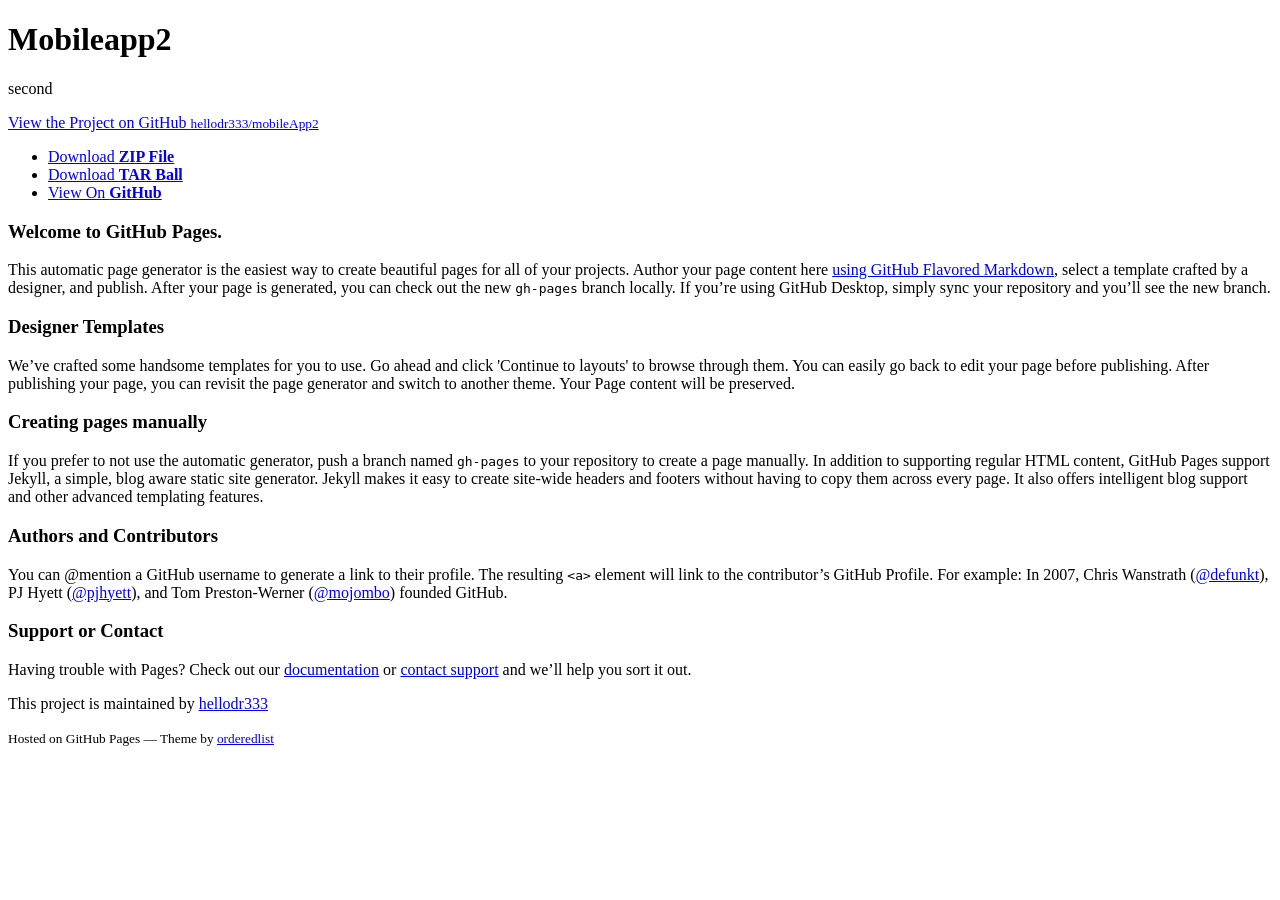
==== index.html @ 76d6f4e5 "Create gh-pages branch via GitHub" ====
<!doctype html>
<html>
  <head>
    <meta charset="utf-8">
    <meta http-equiv="X-UA-Compatible" content="chrome=1">
    <title>Mobileapp2 by hellodr333</title>

    <link rel="stylesheet" href="stylesheets/styles.css">
    <link rel="stylesheet" href="stylesheets/github-light.css">
    <meta name="viewport" content="width=device-width">
    <!--[if lt IE 9]>
    <script src="//html5shiv.googlecode.com/svn/trunk/html5.js"></script>
    <![endif]-->
  </head>
  <body>
    <div class="wrapper">
      <header>
        <h1>Mobileapp2</h1>
        <p>second</p>

        <p class="view"><a href="https://github.com/hellodr333/mobileApp2">View the Project on GitHub <small>hellodr333/mobileApp2</small></a></p>


        <ul>
          <li><a href="https://github.com/hellodr333/mobileApp2/zipball/master">Download <strong>ZIP File</strong></a></li>
          <li><a href="https://github.com/hellodr333/mobileApp2/tarball/master">Download <strong>TAR Ball</strong></a></li>
          <li><a href="https://github.com/hellodr333/mobileApp2">View On <strong>GitHub</strong></a></li>
        </ul>
      </header>
      <section>
        <h3>
<a id="welcome-to-github-pages" class="anchor" href="#welcome-to-github-pages" aria-hidden="true"><span aria-hidden="true" class="octicon octicon-link"></span></a>Welcome to GitHub Pages.</h3>

<p>This automatic page generator is the easiest way to create beautiful pages for all of your projects. Author your page content here <a href="https://guides.github.com/features/mastering-markdown/">using GitHub Flavored Markdown</a>, select a template crafted by a designer, and publish. After your page is generated, you can check out the new <code>gh-pages</code> branch locally. If you’re using GitHub Desktop, simply sync your repository and you’ll see the new branch.</p>

<h3>
<a id="designer-templates" class="anchor" href="#designer-templates" aria-hidden="true"><span aria-hidden="true" class="octicon octicon-link"></span></a>Designer Templates</h3>

<p>We’ve crafted some handsome templates for you to use. Go ahead and click 'Continue to layouts' to browse through them. You can easily go back to edit your page before publishing. After publishing your page, you can revisit the page generator and switch to another theme. Your Page content will be preserved.</p>

<h3>
<a id="creating-pages-manually" class="anchor" href="#creating-pages-manually" aria-hidden="true"><span aria-hidden="true" class="octicon octicon-link"></span></a>Creating pages manually</h3>

<p>If you prefer to not use the automatic generator, push a branch named <code>gh-pages</code> to your repository to create a page manually. In addition to supporting regular HTML content, GitHub Pages support Jekyll, a simple, blog aware static site generator. Jekyll makes it easy to create site-wide headers and footers without having to copy them across every page. It also offers intelligent blog support and other advanced templating features.</p>

<h3>
<a id="authors-and-contributors" class="anchor" href="#authors-and-contributors" aria-hidden="true"><span aria-hidden="true" class="octicon octicon-link"></span></a>Authors and Contributors</h3>

<p>You can @mention a GitHub username to generate a link to their profile. The resulting <code>&lt;a&gt;</code> element will link to the contributor’s GitHub Profile. For example: In 2007, Chris Wanstrath (<a href="https://github.com/defunkt" class="user-mention">@defunkt</a>), PJ Hyett (<a href="https://github.com/pjhyett" class="user-mention">@pjhyett</a>), and Tom Preston-Werner (<a href="https://github.com/mojombo" class="user-mention">@mojombo</a>) founded GitHub.</p>

<h3>
<a id="support-or-contact" class="anchor" href="#support-or-contact" aria-hidden="true"><span aria-hidden="true" class="octicon octicon-link"></span></a>Support or Contact</h3>

<p>Having trouble with Pages? Check out our <a href="https://help.github.com/pages">documentation</a> or <a href="https://github.com/contact">contact support</a> and we’ll help you sort it out.</p>
      </section>
      <footer>
        <p>This project is maintained by <a href="https://github.com/hellodr333">hellodr333</a></p>
        <p><small>Hosted on GitHub Pages &mdash; Theme by <a href="https://github.com/orderedlist">orderedlist</a></small></p>
      </footer>
    </div>
    <script src="javascripts/scale.fix.js"></script>
    
  </body>
</html>
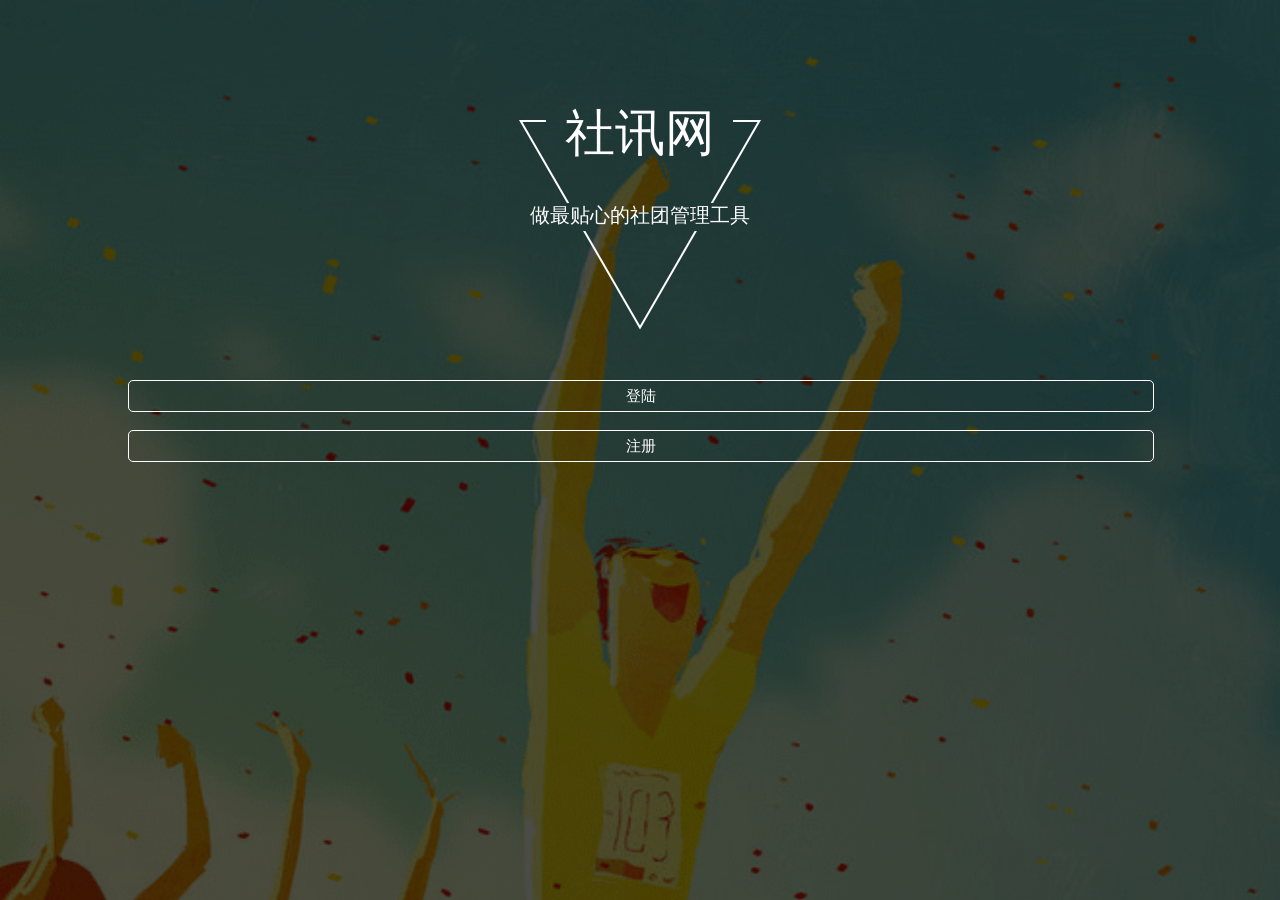
==== commit d9539280: "log" ====
--- a/index.html
+++ b/index.html
@@ -1,64 +1,19 @@
-<!doctype html>
-<html>
-  <head>
-    <meta charset="utf-8">
-    <meta http-equiv="X-UA-Compatible" content="chrome=1">
-    <title>Mobileapp2 by hellodr333</title>
-
-    <link rel="stylesheet" href="stylesheets/styles.css">
-    <link rel="stylesheet" href="stylesheets/github-light.css">
-    <meta name="viewport" content="width=device-width">
-    <!--[if lt IE 9]>
-    <script src="//html5shiv.googlecode.com/svn/trunk/html5.js"></script>
-    <![endif]-->
-  </head>
-  <body>
-    <div class="wrapper">
-      <header>
-        <h1>Mobileapp2</h1>
-        <p>second</p>
-
-        <p class="view"><a href="https://github.com/hellodr333/mobileApp2">View the Project on GitHub <small>hellodr333/mobileApp2</small></a></p>
-
-
-        <ul>
-          <li><a href="https://github.com/hellodr333/mobileApp2/zipball/master">Download <strong>ZIP File</strong></a></li>
-          <li><a href="https://github.com/hellodr333/mobileApp2/tarball/master">Download <strong>TAR Ball</strong></a></li>
-          <li><a href="https://github.com/hellodr333/mobileApp2">View On <strong>GitHub</strong></a></li>
-        </ul>
-      </header>
-      <section>
-        <h3>
-<a id="welcome-to-github-pages" class="anchor" href="#welcome-to-github-pages" aria-hidden="true"><span aria-hidden="true" class="octicon octicon-link"></span></a>Welcome to GitHub Pages.</h3>
-
-<p>This automatic page generator is the easiest way to create beautiful pages for all of your projects. Author your page content here <a href="https://guides.github.com/features/mastering-markdown/">using GitHub Flavored Markdown</a>, select a template crafted by a designer, and publish. After your page is generated, you can check out the new <code>gh-pages</code> branch locally. If you’re using GitHub Desktop, simply sync your repository and you’ll see the new branch.</p>
-
-<h3>
-<a id="designer-templates" class="anchor" href="#designer-templates" aria-hidden="true"><span aria-hidden="true" class="octicon octicon-link"></span></a>Designer Templates</h3>
-
-<p>We’ve crafted some handsome templates for you to use. Go ahead and click 'Continue to layouts' to browse through them. You can easily go back to edit your page before publishing. After publishing your page, you can revisit the page generator and switch to another theme. Your Page content will be preserved.</p>
-
-<h3>
-<a id="creating-pages-manually" class="anchor" href="#creating-pages-manually" aria-hidden="true"><span aria-hidden="true" class="octicon octicon-link"></span></a>Creating pages manually</h3>
-
-<p>If you prefer to not use the automatic generator, push a branch named <code>gh-pages</code> to your repository to create a page manually. In addition to supporting regular HTML content, GitHub Pages support Jekyll, a simple, blog aware static site generator. Jekyll makes it easy to create site-wide headers and footers without having to copy them across every page. It also offers intelligent blog support and other advanced templating features.</p>
-
-<h3>
-<a id="authors-and-contributors" class="anchor" href="#authors-and-contributors" aria-hidden="true"><span aria-hidden="true" class="octicon octicon-link"></span></a>Authors and Contributors</h3>
-
-<p>You can @mention a GitHub username to generate a link to their profile. The resulting <code>&lt;a&gt;</code> element will link to the contributor’s GitHub Profile. For example: In 2007, Chris Wanstrath (<a href="https://github.com/defunkt" class="user-mention">@defunkt</a>), PJ Hyett (<a href="https://github.com/pjhyett" class="user-mention">@pjhyett</a>), and Tom Preston-Werner (<a href="https://github.com/mojombo" class="user-mention">@mojombo</a>) founded GitHub.</p>
-
-<h3>
-<a id="support-or-contact" class="anchor" href="#support-or-contact" aria-hidden="true"><span aria-hidden="true" class="octicon octicon-link"></span></a>Support or Contact</h3>
-
-<p>Having trouble with Pages? Check out our <a href="https://help.github.com/pages">documentation</a> or <a href="https://github.com/contact">contact support</a> and we’ll help you sort it out.</p>
-      </section>
-      <footer>
-        <p>This project is maintained by <a href="https://github.com/hellodr333">hellodr333</a></p>
-        <p><small>Hosted on GitHub Pages &mdash; Theme by <a href="https://github.com/orderedlist">orderedlist</a></small></p>
-      </footer>
-    </div>
-    <script src="javascripts/scale.fix.js"></script>
-    
-  </body>
-</html>
+<!DOCTYPE html>
+<html lang="en">
+<head>
+	<meta charset="UTF-8">
+	<title>社讯网</title>
+	<meta name="viewport" content="width=device-width, user-scalable=no, initial-scale=1.0, maximum-scale=1.0, minimum-scale=1.0">
+	<link rel="stylesheet" type="text/css" href="css/index.css">
+</head>
+<body>
+	<div class = "loginBg">
+		<div class="mask"></div>
+		<img class = "loginAngle" src="img/loginAngle.png">
+		<p class = "head1">社讯网</p>
+		<p class = "head2">做最贴心的社团管理工具</p>
+		<a href = "login.html" class="login">登陆</a>
+		<a href = "register.html" class="register">注册</a>
+	</div>
+</body>
+</html>
--- a/css/index.css
+++ b/css/index.css
@@ -0,0 +1,97 @@
+*{
+	margin: 0;
+	padding: 0;
+}
+html{
+	height: 100%;
+	font-size: 10px;
+}
+body{
+	height: 100%;
+	font-family: "Microsoft YaHei", Arial, Helvetica, sans-serif, "宋体";
+}
+/*成功提示框*/
+.toast{
+	width: 100%;
+	display: none;
+}
+.mask{
+	position: absolute;
+	width: 100%;
+	height: 100%;
+	background: rgba(0,0,0,0.3);
+}
+.info{
+	position: fixed;
+	width: 80%;
+	text-align: center;
+	line-height: 4rem;
+	height: 4rem;
+	background: #fff;
+	border-radius: 5px;
+	top: 40%;
+	left: 10%;
+	box-shadow: 5px 5px 3px #a2a2a2;
+}
+.info img{
+	position: absolute;
+	left: 1rem;
+	top: 0.5rem;
+}
+.loginBg{
+	height: 100%;
+	background: url(../img/loginBg.png);
+	background-size: cover;
+	position: relative;
+	z-index: 1;
+}
+.mask{
+	width: 100%;
+	height: 100%;
+	background: rgba(0,0,0,.7);
+	position: absolute;
+	z-index: 2;
+}
+.loginAngle{
+	position: absolute;
+	z-index: 3;
+	left: 50%;
+	margin-left: -121px;
+	top: 120px;
+}
+.head1,.head2{
+	position: absolute;
+	z-index: 4;
+	color: #fff;
+	left: 50%;
+}
+.head1{
+	font-size: 5rem;
+	top: 100px;
+	margin-left: -7.5rem;
+}
+.head2{
+	font-size: 2rem;
+	top: 202px;
+	margin-left: -11rem;
+}
+.login,.register{
+	position: absolute;
+	z-index: 5;
+	text-decoration: none;
+	border: 1px solid #fff;
+	width: 80%;
+	height: 3rem;
+	color: #fff;
+	font-size: 1.5rem;
+	border-radius: 5px;
+	left: 10%;
+	text-align: center;
+	line-height: 3rem;
+}
+.login{
+	top: 380px;
+}
+.register{
+	top: 430px;
+}
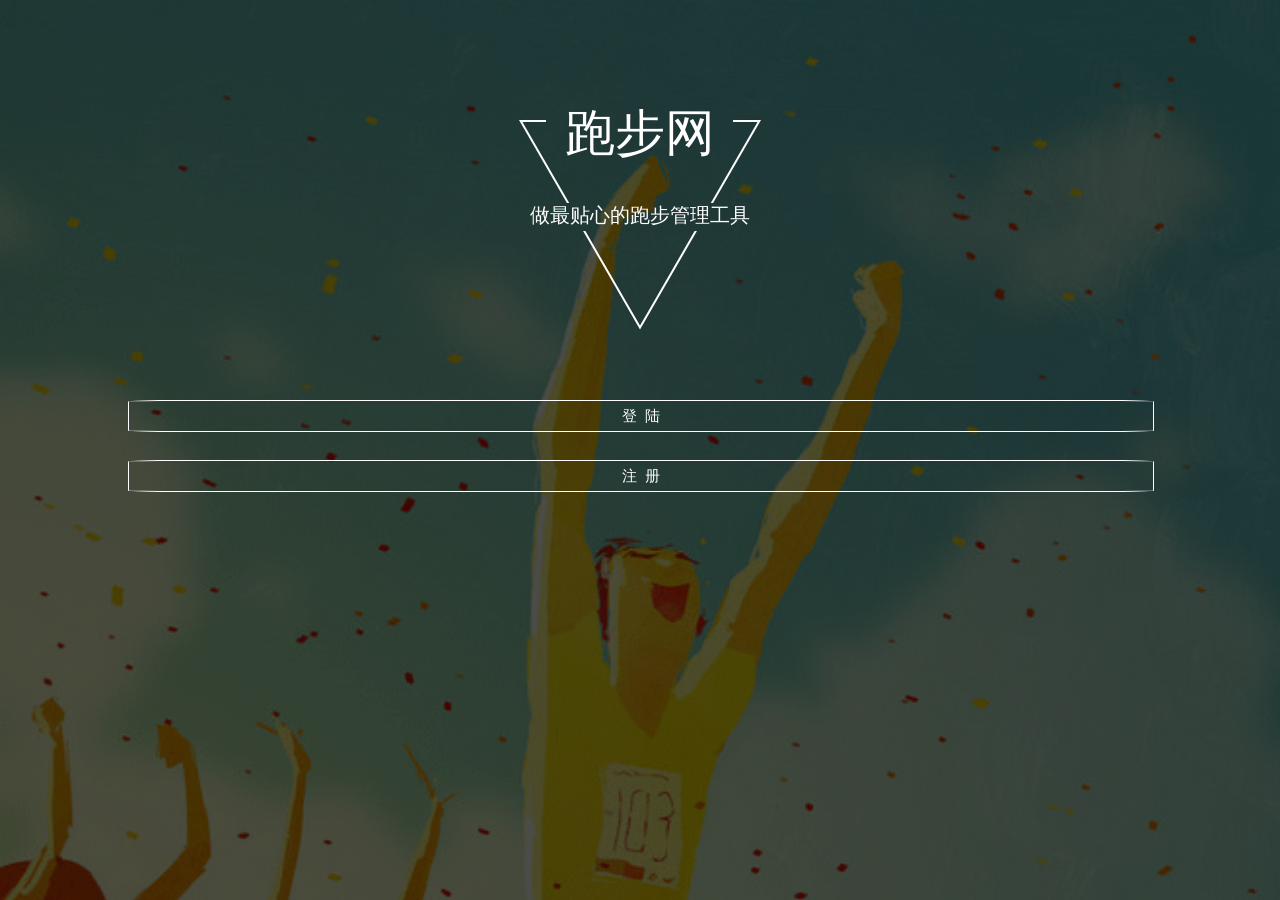
==== commit f23883d2: "log" ====
--- a/index.html
+++ b/index.html
@@ -1,19 +1,19 @@
 <!DOCTYPE html>
 <html lang="en">
 <head>
-	<meta charset="UTF-8">
-	<title>社讯网</title>
-	<meta name="viewport" content="width=device-width, user-scalable=no, initial-scale=1.0, maximum-scale=1.0, minimum-scale=1.0">
+	<title>myPlace</title>
+	<meta charset="utf-8" name="viewport"  content="width=device-width,user-scalable=no,initial-scale=1.0,minimum-scale=1,maximum-scale=1">
 	<link rel="stylesheet" type="text/css" href="css/index.css">
 </head>
 <body>
 	<div class = "loginBg">
 		<div class="mask"></div>
-		<img class = "loginAngle" src="img/loginAngle.png">
-		<p class = "head1">社讯网</p>
-		<p class = "head2">做最贴心的社团管理工具</p>
-		<a href = "login.html" class="login">登陆</a>
-		<a href = "register.html" class="register">注册</a>
+		<img class = "loginAngle"  src="img/loginAngle.png">
+		<p class = "head1" >跑步网</p>
+		<p class = "head2">做最贴心的跑步管理工具</p>
+		<a href = "html/login.html" class="login">登&nbsp;&nbsp;陆</a>
+		<a href = "html/register.html" class="register">注&nbsp;&nbsp;册</a>
 	</div>
 </body>
+
 </html>
--- a/css/index.css
+++ b/css/index.css
@@ -1,97 +1,13 @@
-*{
-	margin: 0;
-	padding: 0;
-}
-html{
-	height: 100%;
-	font-size: 10px;
-}
-body{
-	height: 100%;
-	font-family: "Microsoft YaHei", Arial, Helvetica, sans-serif, "宋体";
-}
-/*成功提示框*/
-.toast{
-	width: 100%;
-	display: none;
-}
-.mask{
-	position: absolute;
-	width: 100%;
-	height: 100%;
-	background: rgba(0,0,0,0.3);
-}
-.info{
-	position: fixed;
-	width: 80%;
-	text-align: center;
-	line-height: 4rem;
-	height: 4rem;
-	background: #fff;
-	border-radius: 5px;
-	top: 40%;
-	left: 10%;
-	box-shadow: 5px 5px 3px #a2a2a2;
-}
-.info img{
-	position: absolute;
-	left: 1rem;
-	top: 0.5rem;
-}
-.loginBg{
-	height: 100%;
-	background: url(../img/loginBg.png);
-	background-size: cover;
-	position: relative;
-	z-index: 1;
-}
-.mask{
-	width: 100%;
-	height: 100%;
-	background: rgba(0,0,0,.7);
-	position: absolute;
-	z-index: 2;
-}
-.loginAngle{
-	position: absolute;
-	z-index: 3;
-	left: 50%;
-	margin-left: -121px;
-	top: 120px;
-}
-.head1,.head2{
-	position: absolute;
-	z-index: 4;
-	color: #fff;
-	left: 50%;
-}
-.head1{
-	font-size: 5rem;
-	top: 100px;
-	margin-left: -7.5rem;
-}
-.head2{
-	font-size: 2rem;
-	top: 202px;
-	margin-left: -11rem;
-}
-.login,.register{
-	position: absolute;
-	z-index: 5;
-	text-decoration: none;
-	border: 1px solid #fff;
-	width: 80%;
-	height: 3rem;
-	color: #fff;
-	font-size: 1.5rem;
-	border-radius: 5px;
-	left: 10%;
-	text-align: center;
-	line-height: 3rem;
-}
-.login{
-	top: 380px;
-}
-.register{
-	top: 430px;
-}+
+/*请默认样式*/
+*{margin:0;padding:0;}
+html{font-size:10px;height:100%;}
+body{font-family: "Microsoft YaHei", Arial, Helvetica, sans-serif, "宋体";height:100%;}
+.loginBg{background:url(../img/loginBg.png);height:100%;background-size:cover; }
+.mask{position:absolute;width:100%;height:100%;background:rgba(0,0,0,.7);}
+.head1,.head2{position: absolute;z-index: 4;color: #fff;left: 50%;}
+.head1{font-size: 5rem;top: 100px;margin-left: -7.5rem;}
+.head2{font-size: 2rem;top: 202px;margin-left: -11rem;}
+.loginAngle{position:absolute;top:120px;margin-left:-121px;left:50%;}
+.login, .register{position:absolute;left:10%;top:400px;text-decoration: none;border:1px solid white;color:white;width:80%;height:3rem;border-radius:5%;line-height:3rem;text-align:center;font-size:1.5rem;}
+.register{top:460px;}
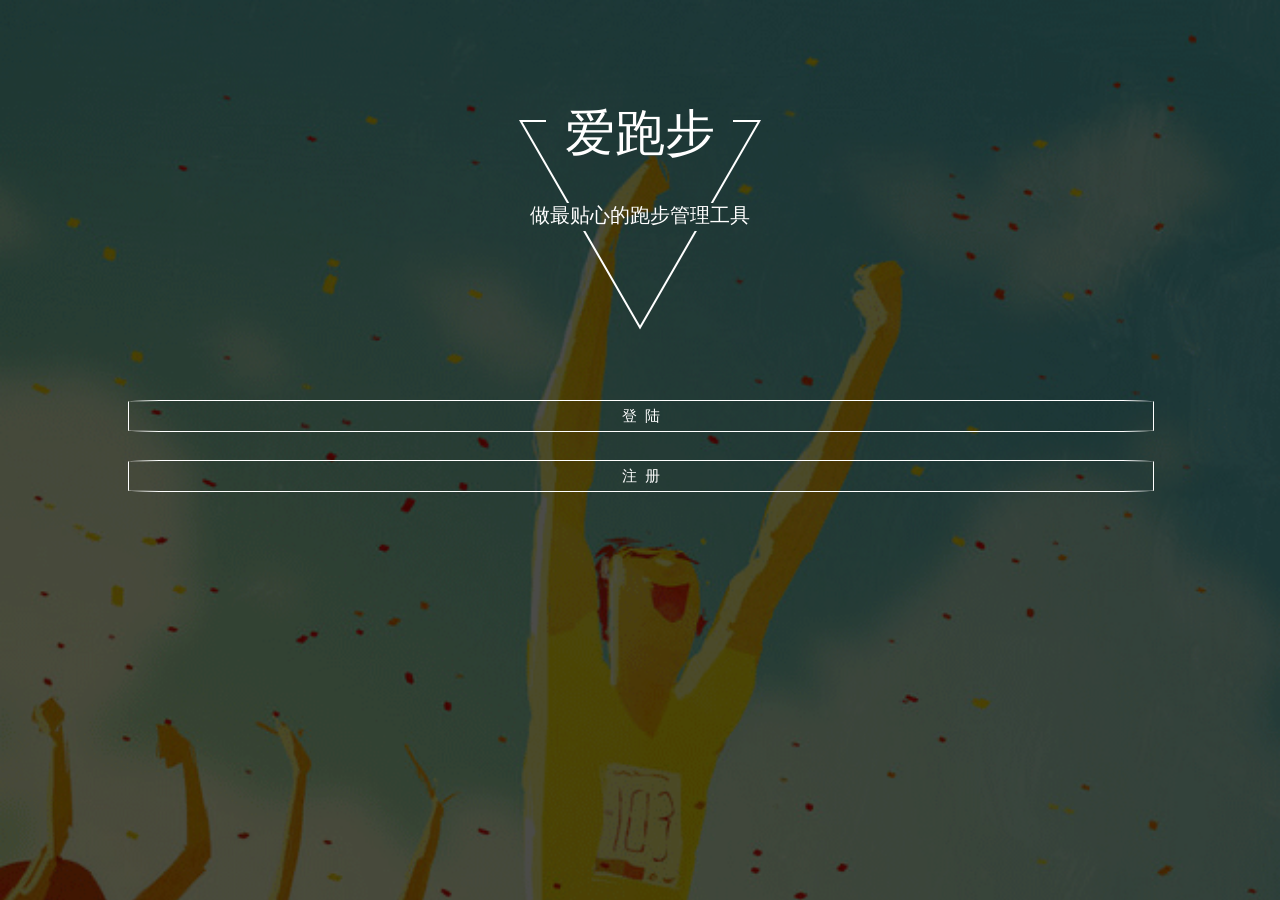
==== commit 4c2d3071: "log" ====
--- a/index.html
+++ b/index.html
@@ -1,7 +1,7 @@
 <!DOCTYPE html>
 <html lang="en">
 <head>
-	<title>myPlace</title>
+	<title>爱跑步</title>
 	<meta charset="utf-8" name="viewport"  content="width=device-width,user-scalable=no,initial-scale=1.0,minimum-scale=1,maximum-scale=1">
 	<link rel="stylesheet" type="text/css" href="css/index.css">
 </head>
@@ -9,10 +9,10 @@
 	<div class = "loginBg">
 		<div class="mask"></div>
 		<img class = "loginAngle"  src="img/loginAngle.png">
-		<p class = "head1" >跑步网</p>
+		<p class = "head1" >爱跑步</p>
 		<p class = "head2">做最贴心的跑步管理工具</p>
 		<a href = "html/login.html" class="login">登&nbsp;&nbsp;陆</a>
-		<a href = "html/register.html" class="register">注&nbsp;&nbsp;册</a>
+		<a href = "javascript:;" class="register">注&nbsp;&nbsp;册</a>
 	</div>
 </body>
 
